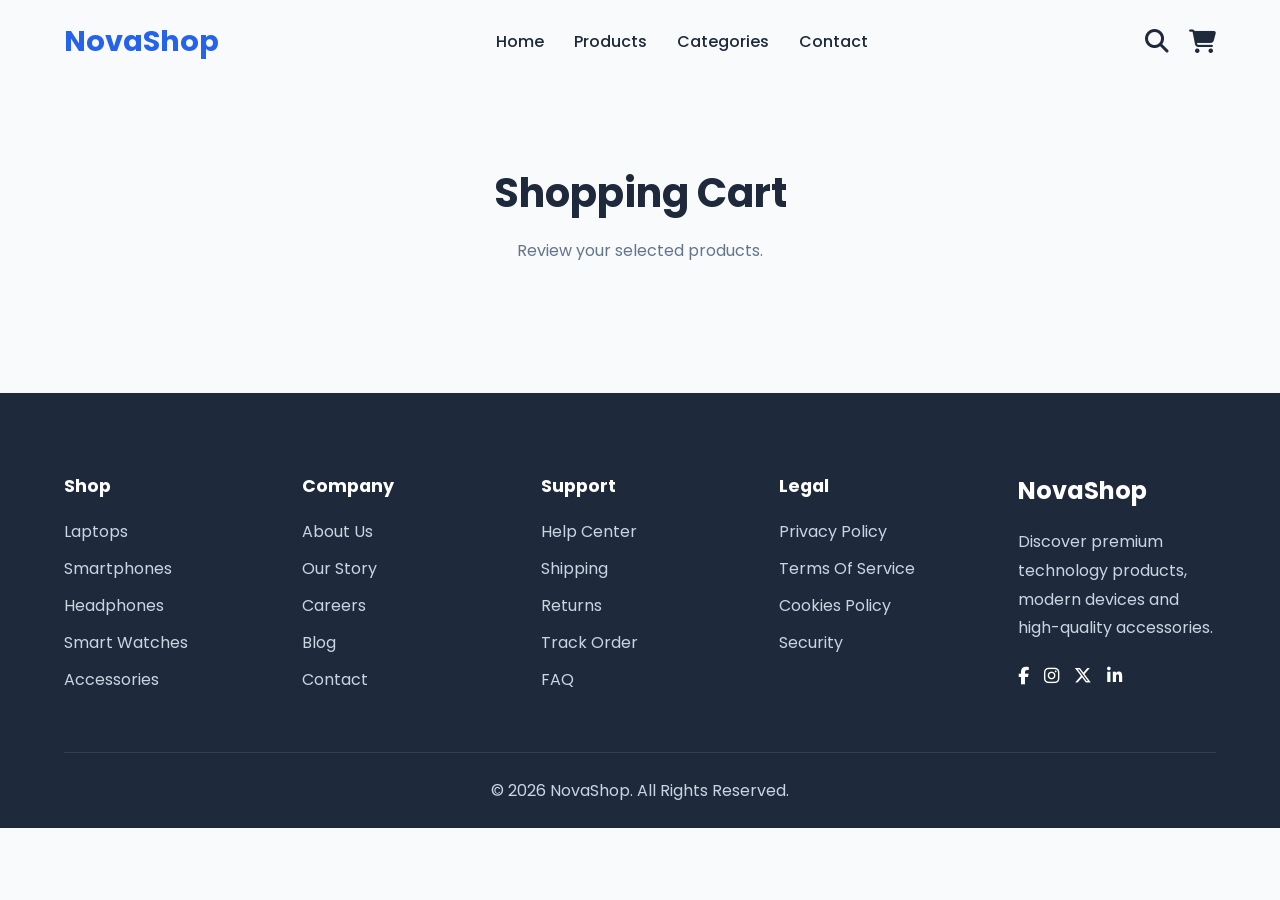
==== cart.html @ ce9112bd "Create shopping cart page and styles" ====
<!DOCTYPE html>
<html lang="en">

<head>

    <meta charset="UTF-8">

    <meta name="viewport" content="width=device-width, initial-scale=1.0">

    <title>NovaShop | Premium Tech Store</title>

    <!-- Google Font -->

    <link rel="preconnect" href="https://fonts.googleapis.com">

    <link rel="preconnect" href="https://fonts.gstatic.com" crossorigin>

    <link href="https://fonts.googleapis.com/css2?family=Poppins:wght@300;400;500;600;700;800&display=swap" rel="stylesheet">

    <!-- Font Awesome -->

    <link rel="stylesheet" href="https://cdnjs.cloudflare.com/ajax/libs/font-awesome/6.7.2/css/all.min.css">

    <!-- Main CSS -->

    <link rel="stylesheet" href="assets/css/style.css">
    <link rel="stylesheet" href="assets/css/responsive.css">

</head>

<body>

    <header>

        

        <nav class="navbar container">

            <a href="index.html" class="logo">
                NovaShop
            </a>

            <!-- Desktop Navigation -->

            <ul class="nav-links">

                <li>
                    <a href="index.html">Home</a>
                </li>

                <li>
                    <a href="products.html">Products</a>
                </li>

                <li>
                    <a href="#">Categories</a>
                </li>

                <li>
                    <a href="#">Contact</a>
                </li>

                

            </ul>

            <!-- Desktop Icons -->

           <div class="nav-actions">

                <div class="nav-icons">

                    <a href="#" class="search-toggle">
                        <i class="fa-solid fa-magnifying-glass"></i>
                    </a>
                    
                    <a href="cart.html">
                        <i class="fa-solid fa-cart-shopping"></i>
                    </a>
                    
                    <div class="menu-toggle">
                        <i class="fa-solid fa-bars"></i>
                    </div>
                    
                </div>
            </div>

        </nav>

        <div class="search-box ">

            <input id="search-input" type="text" placeholder="Search products...">

        </div>

    </header>

    <div class="overlay"></div>
    

    <main>

       

      <section class="cart-page">

            <div class="container">

                <div class="section-title">

                    <h2>Shopping Cart</h2>

                    <p>Review your selected products.</p>

                </div>

                <div id="cart-container">

                </div>

            </div>

        </section>
        

    </main>



    <footer class="footer">

        <div class="container">

            <div class="footer-container">

                <div class="footer-column">

                    <h3>Shop</h3>

                    <ul>

                        <li><a href="#">Laptops</a></li>

                        <li><a href="#">Smartphones</a></li>

                        <li><a href="#">Headphones</a></li>

                        <li><a href="#">Smart Watches</a></li>

                        <li><a href="#">Accessories</a></li>

                    </ul>

                </div>

                <div class="footer-column">

                    <h3>Company</h3>

                    <ul>

                        <li><a href="about.html">About Us</a></li>

                        <li><a href="#">Our Story</a></li>

                        <li><a href="#">Careers</a></li>

                        <li><a href="#">Blog</a></li>

                        <li><a href="contact.html">Contact</a></li>

                    </ul>

                </div>

                <div class="footer-column">

                    <h3>Support</h3>

                    <ul>

                        <li><a href="#">Help Center</a></li>

                        <li><a href="#">Shipping</a></li>

                        <li><a href="#">Returns</a></li>

                        <li><a href="#">Track Order</a></li>

                        <li><a href="#">FAQ</a></li>

                    </ul>

                </div>

                <div class="footer-column">

                    <h3>Legal</h3>

                    <ul>

                        <li><a href="#">Privacy Policy</a></li>

                        <li><a href="#">Terms Of Service</a></li>

                        <li><a href="#">Cookies Policy</a></li>

                        <li><a href="#">Security</a></li>

                    </ul>

                </div>

                <div class="footer-column footer-brand">

                    <h2>NovaShop</h2>

                    <p>
                        Discover premium technology products,
                        modern devices and high-quality accessories.
                    </p>

                    <div class="social-icons">

                        <a href="#">
                            <i class="fa-brands fa-facebook-f"></i>
                        </a>

                        <a href="#">
                            <i class="fa-brands fa-instagram"></i>
                        </a>

                        <a href="#">
                            <i class="fa-brands fa-x-twitter"></i>
                        </a>

                        <a href="#">
                            <i class="fa-brands fa-linkedin-in"></i>
                        </a>

                    </div>

                </div>

            </div>

            <div class="footer-bottom">

                <p>
                    © 2026 NovaShop. All Rights Reserved.
                </p>

            </div>

        </div>

    </footer>

    <script src="assets/js/cart.js"></script>
    <script src="assets/js/main.js"></script>
</body>

</html>
---- assets/css/style.css ----
/* RESET */


* {
    margin: 0;
    padding: 0;
    box-sizing: border-box;
}


   /* ROOT VARIABLES */

:root {

    --primary-color: #2563eb;

    --secondary-color: #1e293b;

    --background-color: #f8fafc;

    --white-color: #ffffff;

    --gray-color: #64748b;

    --border-color: #e2e8f0;

    --transition: 0.3s;
}


/* GLOBAL STYLES*/

html {
    scroll-behavior: smooth;
}

body {

    font-family: "Poppins", sans-serif;

    background-color: var(--background-color);

    color: var(--secondary-color);
}

img {
    max-width: 100%;
    display: block;
}

a {
    text-decoration: none;
}

ul {
    list-style: none;
}


/* REUSABLE CLASSES */

.container {

    width: 90%;

    max-width: 1200px;

    margin: 0 auto;
}


.btn {

    display: inline-block;

    padding: 14px 28px;

    background-color: var(--primary-color);

    color: var(--white-color);

    border-radius: 10px;

    transition: var(--transition);
    
}

.btn:hover {

    transform: translateY(-3px);
}





/*  HEADER*/

.header {

    background-color: var(--white-color);

    border-bottom: 1px solid var(--border-color);
}


.overlay {

    position: fixed;

    top: 0;

    left: 0;

    width: 100%;

    height: 100vh;

    background: rgba(0,0,0,0.4);

    opacity: 0;

    visibility: hidden;

    transition: 0.4s;

    z-index: 999;
}

/*  NAVBAR */

.navbar {

    display: flex;

    justify-content: space-between;

    align-items: center;

    padding: 20px 0;
}


.logo {

    font-size: 1.8rem;

    font-weight: 700;

    color: var(--primary-color);
}


.nav-links {

    display: flex;

    gap: 30px;
}


.nav-links a {

    color: var(--secondary-color);

    font-weight: 500;

    transition: var(--transition);
}


.nav-links a:hover {

    color: var(--primary-color);
}


.nav-icons {

    display: flex;

    gap: 20px;
}


.menu-toggle {

    display: none;

    font-size: 1.5rem;

    cursor: pointer;
}


.nav-icons a {

    color: var(--secondary-color);

    font-size: 1.5rem;

    transition: var(--transition);
}


.nav-icons a:hover {

    color: var(--primary-color);
}

.mobile-icons {

    display: none;
}



.search-box {

    display: none;

    padding: 20px 0;

    animation: searchDrop 0.3s ease;

     width: 100%;
}

@keyframes searchDrop {

    from {

        opacity: 0;

        transform: translateY(-10px);
    }

    to {

        opacity: 1;

        transform: translateY(0);
    }
}


.search-box.active {

     display: flex;

    justify-content: center;

    padding: 20px 0;
}


.search-box input {

    width: 100%;

    max-width: 600px;

    padding: 15px 20px;

    border: 1px solid var(--border-color);

    border-radius: 10px;

     box-shadow: 0 5px 15px rgba(0,0,0,0.08);

    font-size: 1rem;

    outline: none;
}


/* Hero  */





.hero {

    padding: 80px 0;
}


.hero-content {

    display: flex;

    align-items: center;

    justify-content: space-between;

    gap: 60px;
}


.hero-text {

    flex: 1;
}


.hero-subtitle {

    color: var(--primary-color);

    font-weight: 600;
}


.hero-text h1 {

    font-size: 4rem;

    line-height: 1.2;

    margin: 20px 0;
}


.hero-text p {

    color: var(--gray-color);

    line-height: 1.8;

    margin-bottom: 30px;
}


.hero-image {

    flex: 1;
}


.hero-image img {

    width: 100%;
}


/*SECTION TITLE */

.section-title {

    text-align: center;

    margin-bottom: 50px;
}

.section-title h2 {

    font-size: 2.5rem;

    margin-bottom: 15px;
}

.section-title p {

    color: var(--gray-color);
}


/* CATEGORIES*/

.categories {

    padding: 80px 0;
}

.categories-container {

    display: grid;

    grid-template-columns: repeat(5, 1fr);

    gap: 20px;
}

.category-card {

    background-color: var(--white-color);

    padding: 30px 20px;

    text-align: center;

    border-radius: 15px;

    border: 1px solid var(--border-color);

    transition: var(--transition);

    cursor: pointer;
}

.category-card:hover {

    transform: translateY(-8px);
}

.category-card i {

    font-size: 2.5rem;

    color: var(--primary-color);

    margin-bottom: 20px;
}

.category-card h3 {

    font-size: 1rem;
}





/* FEATURED PRODUCTS*/

.featured-products {

    padding: 80px 0;
}

.products-grid {

    display: grid;

    grid-template-columns: repeat(4, 1fr);

    gap: 25px;
}

.product-card {

    background-color: var(--white-color);

    border-radius: 20px;

    overflow: hidden;

    border: 1px solid var(--border-color);

    transition: var(--transition);
}

.product-card:hover {

    transform: translateY(-10px);
}

.product-card img {

    width: 100%;

    height: 250px;

    object-fit: cover;
}

.product-info {

    padding: 20px;
}

.product-info h3 {

    margin-bottom: 10px;
}

.product-info p {

    color: var(--primary-color);

    font-weight: 600;

    margin-bottom: 20px;
}

.product-info .btn {

    width: 100%;

    text-align: center;
}



/* FEATURES */

.features {

    padding: 80px 0;
}

.features-grid {

    display: grid;

    grid-template-columns: repeat(4, 1fr);

    gap: 25px;
}

.feature-card {

    background-color: var(--white-color);

    border: 1px solid var(--border-color);

    border-radius: 20px;

    padding: 30px;

    text-align: center;

    transition: var(--transition);
}

.feature-card:hover {

    transform: translateY(-10px);
}

.feature-card i {

    font-size: 2.5rem;

    color: var(--primary-color);

    margin-bottom: 20px;
}

.feature-card h3 {

    margin-bottom: 15px;
}

.feature-card p {

    color: var(--gray-color);

    line-height: 1.8;
}



/* NEWSLETTER */

.newsletter {

    padding: 80px 0;
}

.newsletter-content {

    background-color: var(--primary-color);

    color: white;

    text-align: center;

    padding: 60px;

    border-radius: 25px;
}

.newsletter-content h2 {

    font-size: 2.5rem;

    margin-bottom: 15px;
}

.newsletter-content p {

    margin-bottom: 30px;
}

.newsletter-content form {

    display: flex;

    justify-content: center;

    gap: 15px;
}

.newsletter-content input {

    width: 400px;

    padding: 15px;

    border: none;

    border-radius: 10px;
}

.newsletter-content .btn {

     background-color: var(--secondary-color);

    color: white;
    border: none;
}
.newsletter-content .btn:hover {

    opacity: 0.9;
}



/* FOOTER*/

.footer {

    background-color: var(--secondary-color);

    color: white;

    padding-top: 80px;
}


.footer-container {

    display: grid;

    grid-template-columns: repeat(5, 1fr);

    gap: 40px;
}


.footer-column h3 {

    margin-bottom: 20px;

    font-size: 1.1rem;
}


.footer-column ul {

    display: flex;

    flex-direction: column;

    gap: 12px;
}


.footer-column a {

    color: #cbd5e1;

    transition: var(--transition);
}


.footer-column a:hover {

    color: white;
}


.footer-brand h2 {

    color: white;

    margin-bottom: 20px;
}


.footer-brand p {

    color: #cbd5e1;

    line-height: 1.8;

    margin-bottom: 20px;
}


.social-icons {

    display: flex;

    gap: 15px;
}


.social-icons a {

    color: white;

    font-size: 1.1rem;

    transition: var(--transition);
}


.social-icons a:hover {

    color: var(--primary-color);
}


.footer-bottom {

    margin-top: 60px;

    padding: 25px 0;

    border-top: 1px solid rgba(255,255,255,0.1);

    text-align: center;
}


.footer-bottom p {

    color: #cbd5e1;
}

.cart-page {

    padding: 80px 0;
}

.cart-item {

    display: flex;

    align-items: center;

    gap: 20px;

    background: var(--white-color);

    border: 1px solid var(--border-color);

    border-radius: 15px;

    padding: 20px;

    margin-bottom: 20px;
}

.cart-item img {

    width: 120px;

    height: 120px;

    object-fit: cover;

    border-radius: 10px;
}

.cart-info {

    flex: 1;
}

.cart-info h3 {

    margin-bottom: 10px;
}

.cart-price {

    color: var(--primary-color);

    font-weight: 600;
}

.cart-total {

    margin-top: 40px;

    text-align: right;

    font-size: 1.5rem;

    font-weight: 700;
}
---- assets/css/responsive.css ----
/* TABLET*/

@media (max-width: 992px) {

    .hero-content {

        flex-direction: column;

        text-align: center;
    }

    .hero-text h1 {

        font-size: 3rem;
    }

    .categories-container {

        grid-template-columns: repeat(3, 1fr);
    }

    .products-grid {

        grid-template-columns: repeat(2, 1fr);
    }

    .features-grid {

        grid-template-columns: repeat(2, 1fr);
    }

    .footer-container {

        grid-template-columns: repeat(2, 1fr);
    }


    /* product page  */

   .products-grid {

        grid-template-columns: repeat(2, 1fr);
    }

}


/* MOBILE */

@media (max-width: 768px) {

    .overlay.active {

        opacity: 1;

        visibility: visible;
    }

    .navbar {

        position: relative;

        flex-wrap: wrap;

         display: flex;

        justify-content: space-between;

        align-items: center;
    }

    .nav-actions {

        display: flex;

        align-items: center;

        gap: 20px;
    }

    .nav-actions a,
    .menu-toggle {

        color: var(--secondary-color);

        font-size: 1.4rem;

        cursor: pointer;
    }


    


    .menu-toggle {

        display: block;

        position: relative;

        z-index: 1100;
    }


    /* Sidebar */

    .nav-links {

        position: fixed;

        top: 0;

        right: -300px;

        width: 300px;

        height: 100vh;

        background-color: var(--white-color);

        display: flex;

        flex-direction: column;

        align-items: flex-start;
        

        justify-content: flex-start;

        padding-top: 100px;
        padding-left: 70px;

        gap: 40px;

        transition: 0.4s;

        z-index: 1000;

        box-shadow: -5px 0 20px rgba(0,0,0,0.1);
    }

    .nav-links li {

        width: 100%;
    }

    .nav-links a {

        font-size: 1.1rem;

        font-weight: 500;
    }

     

    .nav-links.active {

        right: 0;
    }


    .nav-icons {

        display: flex;

        gap: 20px;

        width: 100%;

        justify-content: center;

        margin-top: 20px;
    }


    .nav-icons.active {

        display: flex;
    }

    .mobile-icons {

        display: flex;

        gap: 25px;

        margin-top: 50px;

        padding-top: 30px;

        border-top: 1px solid #e5e7eb;
    }

    .mobile-icons a {

        font-size: 1.3rem;

        color: var(--dark-color);
    }

    .hero {

        padding: 60px 0;
    }

    .hero-text h1 {

        font-size: 2.3rem;
    }

    .categories-container {

        grid-template-columns: 1fr;
    }

    .products-grid {

        grid-template-columns: 1fr;
    }

    .features-grid {

        grid-template-columns: 1fr;
    }

    .newsletter-content {

        padding: 40px 20px;
    }

    .newsletter-content form {

        flex-direction: column;
    }

    .newsletter-content input {

        width: 100%;
    }

    .footer-container {

        grid-template-columns: 1fr;

        text-align: center;
    }

    .social-icons {

        justify-content: center;
    }

    /* product page  */

     .page-banner h1 {

        font-size: 2.2rem;
    }

    .products-grid {

        grid-template-columns: 1fr;
    }

    .category-filters {

        justify-content: center;
    }


     .product-details-content {

        grid-template-columns: 1fr;

        gap: 30px;
    }

    .product-details-info h1 {

        font-size: 2rem;
    }
}
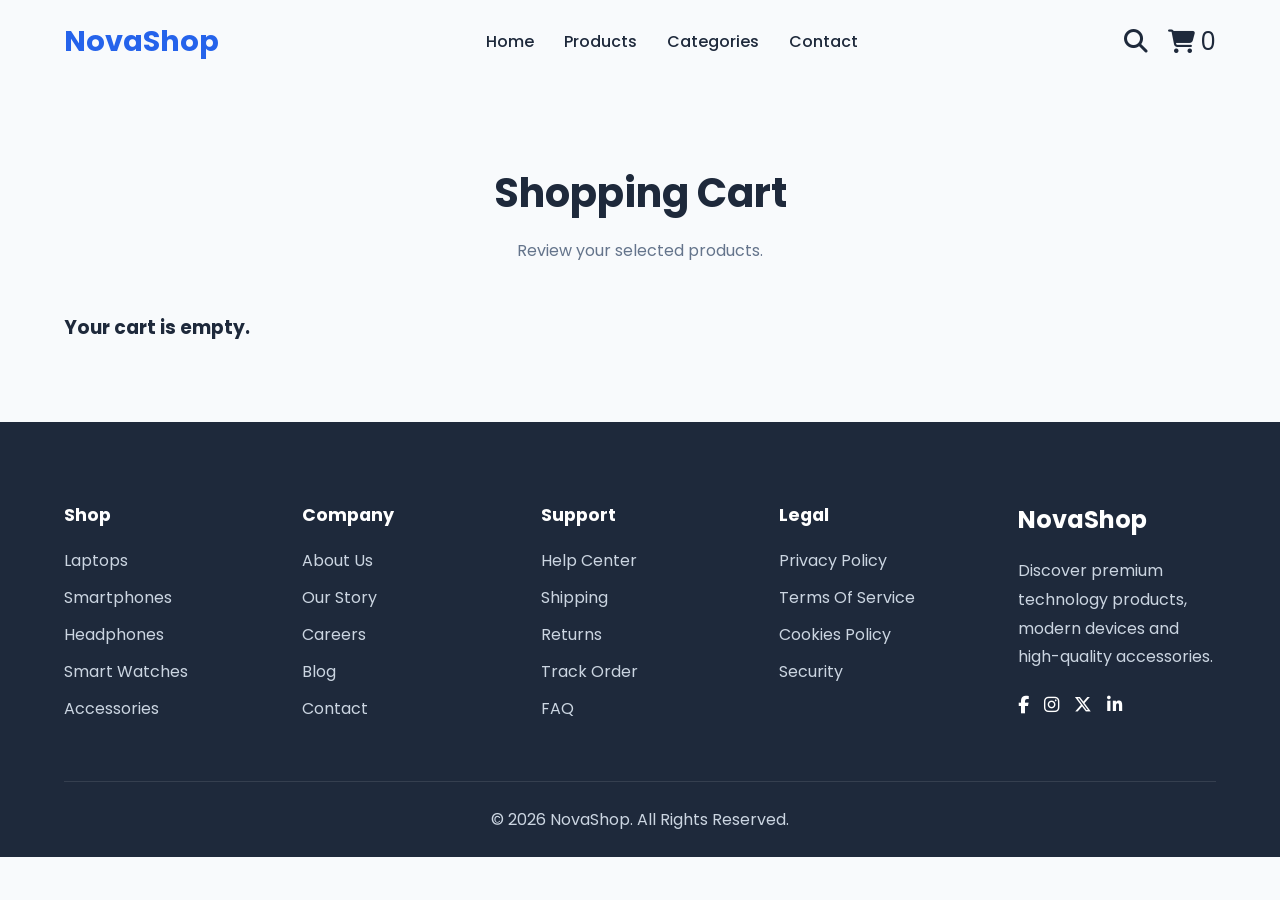
==== commit 9ef1dcf8: "Add shopping cart page and styles" ====
--- a/cart.html
+++ b/cart.html
@@ -9,6 +9,8 @@
 
     <title>NovaShop | Premium Tech Store</title>
 
+    <meta name="description" content="Review the premium tech devices in your shopping cart, manage quantities, and complete your purchase securely.">
+
     <!-- Google Font -->
 
     <link rel="preconnect" href="https://fonts.googleapis.com">
@@ -24,6 +26,7 @@
     <!-- Main CSS -->
 
     <link rel="stylesheet" href="assets/css/style.css">
+    <link rel="stylesheet" href="assets/css/cart.css">
     <link rel="stylesheet" href="assets/css/responsive.css">
 
 </head>
@@ -40,7 +43,7 @@
                 NovaShop
             </a>
 
-            <!-- Desktop Navigation -->
+             <!-- Desktop Navigation -->
 
             <ul class="nav-links">
 
@@ -53,11 +56,11 @@
                 </li>
 
                 <li>
-                    <a href="#">Categories</a>
+                    <a href="products.html">Categories</a>
                 </li>
 
                 <li>
-                    <a href="#">Contact</a>
+                    <a href="contact.html">Contact</a>
                 </li>
 
                 
@@ -74,8 +77,9 @@
                         <i class="fa-solid fa-magnifying-glass"></i>
                     </a>
                     
-                    <a href="cart.html">
+                    <a href="cart.html" class="cart-icon-wrapper">
                         <i class="fa-solid fa-cart-shopping"></i>
+                        <span class="cart-count hidden">0</span>
                     </a>
                     
                     <div class="menu-toggle">
@@ -139,15 +143,15 @@
 
                     <ul>
 
-                        <li><a href="#">Laptops</a></li>
-
-                        <li><a href="#">Smartphones</a></li>
-
-                        <li><a href="#">Headphones</a></li>
-
-                        <li><a href="#">Smart Watches</a></li>
-
-                        <li><a href="#">Accessories</a></li>
+                        <li><a href="products.html?category=Laptops">Laptops</a></li>
+
+                        <li><a href="products.html?category=Smartphones">Smartphones</a></li>
+
+                        <li><a href="products.html?category=Headphones">Headphones</a></li>
+
+                        <li><a href="products.html?category=Watches">Smart Watches</a></li>
+
+                        <li><a href="products.html?category=Accessories">Accessories</a></li>
 
                     </ul>
 
@@ -256,6 +260,56 @@
 
     </footer>
 
+    <!-- Checkout Modal Overlay -->
+    <div class="modal-overlay" id="checkout-modal-overlay">
+        <div class="checkout-modal">
+            <button class="close-modal-btn" id="close-modal-btn">&times;</button>
+            <div id="modal-content-area">
+                <h2 class="checkout-form-title">Checkout Details</h2>
+                <form id="checkout-form">
+                    <div class="form-group">
+                        <label for="checkout-name">Full Name</label>
+                        <input type="text" id="checkout-name" required placeholder="e.g. John Doe">
+                    </div>
+                    <div class="form-group">
+                        <label for="checkout-email">Email Address</label>
+                        <input type="email" id="checkout-email" required placeholder="e.g. john@example.com">
+                    </div>
+                    <div class="form-group">
+                        <label for="checkout-address">Shipping Address</label>
+                        <input type="text" id="checkout-address" required placeholder="e.g. 123 Main St">
+                    </div>
+                    <div class="form-row-2">
+                        <div class="form-group">
+                            <label for="checkout-city">City</label>
+                            <input type="text" id="checkout-city" required placeholder="e.g. New York">
+                        </div>
+                        <div class="form-group">
+                            <label for="checkout-zip">Zip Code</label>
+                            <input type="text" id="checkout-zip" required placeholder="e.g. 10001">
+                        </div>
+                    </div>
+                    <div class="form-group">
+                        <label for="checkout-card">Card Number</label>
+                        <input type="text" id="checkout-card" required placeholder="1234 5678 1234 5678" pattern="\d{16}" title="Please enter a valid 16-digit card number">
+                    </div>
+                    <div class="form-row-2">
+                        <div class="form-group">
+                            <label for="checkout-expiry">Expiry Date</label>
+                            <input type="text" id="checkout-expiry" required placeholder="MM/YY" pattern="\d{2}/\d{2}" title="MM/YY format">
+                        </div>
+                        <div class="form-group">
+                            <label for="checkout-cvv">CVV</label>
+                            <input type="password" id="checkout-cvv" required placeholder="123" pattern="\d{3}" title="3-digit CVV">
+                        </div>
+                    </div>
+                    <button type="submit" class="btn checkout-submit-btn">Place Order</button>
+                </form>
+            </div>
+        </div>
+    </div>
+
+    <script src="assets/js/search.js"></script>
     <script src="assets/js/cart.js"></script>
     <script src="assets/js/main.js"></script>
 </body>
--- a/assets/css/cart.css
+++ b/assets/css/cart.css
@@ -0,0 +1,335 @@
+/* Cart Page Styles */
+
+.cart-layout {
+    display: grid;
+    grid-template-columns: 2fr 1fr;
+    gap: 30px;
+    align-items: start;
+    margin-top: 30px;
+}
+
+@media (max-width: 992px) {
+    .cart-layout {
+        grid-template-columns: 1fr;
+    }
+}
+
+.cart-items-list {
+    display: flex;
+    flex-direction: column;
+    gap: 20px;
+}
+
+.cart-item {
+    display: grid;
+    grid-template-columns: auto 1fr auto auto;
+    align-items: center;
+    gap: 25px;
+    background: var(--white-color);
+    border: 1px solid var(--border-color);
+    border-radius: 15px;
+    padding: 20px;
+    box-shadow: 0 4px 6px -1px rgba(0, 0, 0, 0.05);
+    transition: var(--transition);
+}
+
+.cart-item:hover {
+    box-shadow: 0 10px 15px -3px rgba(0, 0, 0, 0.1);
+}
+
+.cart-item img {
+    width: 100px;
+    height: 100px;
+    object-fit: cover;
+    border-radius: 10px;
+}
+
+.cart-item-info {
+    display: flex;
+    flex-direction: column;
+    gap: 5px;
+}
+
+.cart-item-info h3 {
+    font-size: 1.1rem;
+    font-weight: 600;
+    color: var(--secondary-color);
+}
+
+.cart-item-category {
+    font-size: 0.85rem;
+    color: var(--gray-color);
+}
+
+.cart-item-price {
+    font-weight: 600;
+    color: var(--primary-color);
+    font-size: 1.05rem;
+}
+
+.cart-qty-control {
+    display: flex;
+    align-items: center;
+    border: 1px solid var(--border-color);
+    border-radius: 8px;
+    background: var(--background-color);
+    overflow: hidden;
+}
+
+.cart-qty-btn {
+    border: none;
+    background: transparent;
+    width: 35px;
+    height: 35px;
+    font-size: 1rem;
+    cursor: pointer;
+    display: flex;
+    align-items: center;
+    justify-content: center;
+    transition: var(--transition);
+    color: var(--secondary-color);
+}
+
+.cart-qty-btn:hover {
+    background: var(--border-color);
+}
+
+.cart-qty-value {
+    width: 40px;
+    text-align: center;
+    font-weight: 600;
+    font-size: 0.95rem;
+}
+
+.cart-item-subtotal {
+    font-weight: 700;
+    font-size: 1.1rem;
+    color: var(--secondary-color);
+    min-width: 80px;
+    text-align: right;
+}
+
+.cart-item-remove {
+    background: transparent;
+    border: none;
+    color: #ef4444;
+    cursor: pointer;
+    font-size: 1.2rem;
+    padding: 8px;
+    border-radius: 50%;
+    transition: var(--transition);
+    display: flex;
+    align-items: center;
+    justify-content: center;
+}
+
+.cart-item-remove:hover {
+    background: #fef2f2;
+    transform: scale(1.1);
+}
+
+/* Order Summary */
+.order-summary {
+    background: var(--white-color);
+    border: 1px solid var(--border-color);
+    border-radius: 20px;
+    padding: 30px;
+    box-shadow: 0 4px 6px -1px rgba(0, 0, 0, 0.05);
+}
+
+.summary-title {
+    font-size: 1.3rem;
+    font-weight: 700;
+    margin-bottom: 20px;
+    padding-bottom: 15px;
+    border-bottom: 1px solid var(--border-color);
+}
+
+.summary-row {
+    display: flex;
+    justify-content: space-between;
+    margin-bottom: 15px;
+    font-size: 0.95rem;
+    color: var(--gray-color);
+}
+
+.summary-row.total {
+    font-size: 1.25rem;
+    font-weight: 700;
+    color: var(--secondary-color);
+    margin-top: 20px;
+    padding-top: 15px;
+    border-top: 1px solid var(--border-color);
+}
+
+.checkout-btn {
+    width: 100%;
+    margin-top: 25px;
+    border: none;
+    font-weight: 600;
+    font-size: 1rem;
+    cursor: pointer;
+    text-align: center;
+}
+
+/* Empty Cart View */
+.empty-cart-view {
+    text-align: center;
+    padding: 60px 0;
+}
+
+.empty-cart-view i {
+    font-size: 4rem;
+    color: var(--border-color);
+    margin-bottom: 20px;
+}
+
+.empty-cart-view h3 {
+    font-size: 1.5rem;
+    margin-bottom: 15px;
+}
+
+.empty-cart-view p {
+    color: var(--gray-color);
+    margin-bottom: 25px;
+}
+
+/* Modal styles for Checkout */
+.modal-overlay {
+    position: fixed;
+    top: 0;
+    left: 0;
+    width: 100%;
+    height: 100%;
+    background: rgba(0, 0, 0, 0.6);
+    backdrop-filter: blur(5px);
+    display: flex;
+    align-items: center;
+    justify-content: center;
+    z-index: 10000;
+    opacity: 0;
+    visibility: hidden;
+    transition: var(--transition);
+}
+
+.modal-overlay.active {
+    opacity: 1;
+    visibility: visible;
+}
+
+.checkout-modal {
+    background: var(--white-color);
+    border-radius: 20px;
+    width: 90%;
+    max-width: 600px;
+    padding: 40px;
+    box-shadow: 0 20px 25px -5px rgba(0, 0, 0, 0.15);
+    position: relative;
+    transform: translateY(-50px);
+    transition: var(--transition);
+}
+
+.modal-overlay.active .checkout-modal {
+    transform: translateY(0);
+}
+
+.close-modal-btn {
+    position: absolute;
+    top: 20px;
+    right: 20px;
+    background: transparent;
+    border: none;
+    font-size: 1.5rem;
+    cursor: pointer;
+    color: var(--gray-color);
+    transition: var(--transition);
+}
+
+.close-modal-btn:hover {
+    color: var(--secondary-color);
+}
+
+.checkout-form-title {
+    font-size: 1.5rem;
+    font-weight: 700;
+    margin-bottom: 25px;
+    color: var(--secondary-color);
+}
+
+.form-group {
+    margin-bottom: 20px;
+}
+
+.form-group label {
+    display: block;
+    font-size: 0.9rem;
+    font-weight: 600;
+    margin-bottom: 8px;
+    color: var(--secondary-color);
+}
+
+.form-group input {
+    width: 100%;
+    padding: 12px 15px;
+    border: 1px solid var(--border-color);
+    border-radius: 8px;
+    font-size: 0.95rem;
+    outline: none;
+    transition: var(--transition);
+}
+
+.form-group input:focus {
+    border-color: var(--primary-color);
+    box-shadow: 0 0 0 3px rgba(37, 99, 235, 0.15);
+}
+
+.form-row-2 {
+    display: grid;
+    grid-template-columns: 1fr 1fr;
+    gap: 15px;
+}
+
+.checkout-submit-btn {
+    width: 100%;
+    border: none;
+    font-weight: 600;
+    font-size: 1.05rem;
+    cursor: pointer;
+    margin-top: 10px;
+}
+
+/* Success Animation Screen */
+.success-screen {
+    text-align: center;
+    padding: 30px 0;
+}
+
+.success-icon {
+    width: 80px;
+    height: 80px;
+    border-radius: 50%;
+    background: #ecfdf5;
+    color: #10b981;
+    font-size: 3rem;
+    display: flex;
+    align-items: center;
+    justify-content: center;
+    margin: 0 auto 20px;
+    animation: scaleIn 0.5s cubic-bezier(0.175, 0.885, 0.32, 1.275);
+}
+
+@keyframes scaleIn {
+    0% { transform: scale(0); }
+    100% { transform: scale(1); }
+}
+
+.success-screen h3 {
+    font-size: 1.6rem;
+    color: var(--secondary-color);
+    margin-bottom: 10px;
+}
+
+.success-screen p {
+    color: var(--gray-color);
+    margin-bottom: 25px;
+}
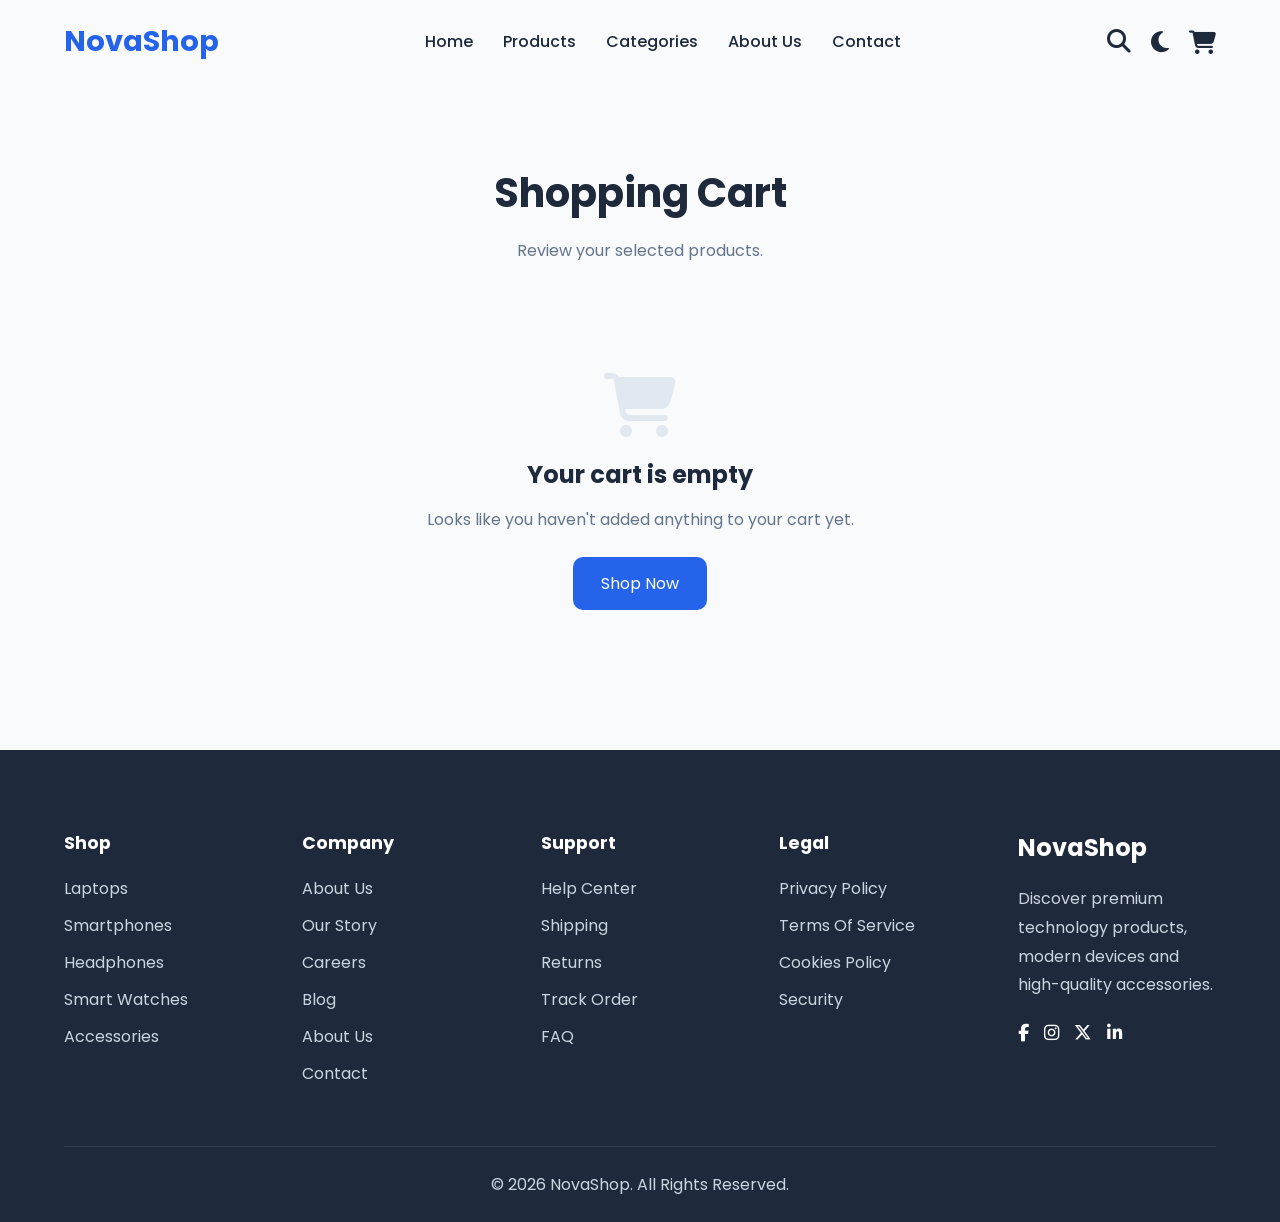
==== commit 86d1d728: "nav: add About Us link to the main navigation menu" ====
--- a/cart.html
+++ b/cart.html
@@ -29,6 +29,9 @@
     <link rel="stylesheet" href="assets/css/cart.css">
     <link rel="stylesheet" href="assets/css/responsive.css">
 
+    <!-- Theme JS (loads early to prevent theme flashing) -->
+    <script src="assets/js/theme.js"></script>
+
 </head>
 
 <body>
@@ -60,6 +63,10 @@
                 </li>
 
                 <li>
+                    <a href="about.html">About Us</a>
+                </li>
+
+                <li>
                     <a href="contact.html">Contact</a>
                 </li>
 
@@ -75,6 +82,10 @@
 
                     <a href="#" class="search-toggle">
                         <i class="fa-solid fa-magnifying-glass"></i>
+                    </a>
+
+                    <a href="#" class="theme-toggle-btn" title="Toggle Theme">
+                        <i class="fa-solid fa-moon"></i>
                     </a>
                     
                     <a href="cart.html" class="cart-icon-wrapper">
@@ -171,7 +182,13 @@
 
                         <li><a href="#">Blog</a></li>
 
-                        <li><a href="contact.html">Contact</a></li>
+                        <li>
+                    <a href="about.html">About Us</a>
+                </li>
+
+                <li>
+                    <a href="contact.html">Contact</a>
+                </li>
 
                     </ul>
 
@@ -314,4 +331,4 @@
     <script src="assets/js/main.js"></script>
 </body>
 
-</html>+</html>
--- a/assets/css/style.css
+++ b/assets/css/style.css
@@ -27,6 +27,35 @@
     --transition: 0.3s;
 }
 
+/* Dark mode variables */
+.dark-theme {
+    --primary-color: #3b82f6;
+
+    --secondary-color: #f8fafc;
+
+    --background-color: #0f172a;
+
+    --white-color: #1e293b;
+
+    --gray-color: #94a3b8;
+
+    --border-color: #334155;
+}
+
+/* Theme Toggle Button Styling */
+.theme-toggle-btn {
+    display: inline-flex;
+    align-items: center;
+    justify-content: center;
+    cursor: pointer;
+    transition: transform var(--transition), color var(--transition);
+}
+
+.theme-toggle-btn:hover {
+    transform: rotate(30deg) scale(1.1);
+}
+
+
 
 /* GLOBAL STYLES*/
 
@@ -77,7 +106,7 @@
 
     background-color: var(--primary-color);
 
-    color: var(--white-color);
+    color: #ffffff;
 
     border-radius: 10px;
 
@@ -208,6 +237,56 @@
     color: var(--primary-color);
 }
 
+.cart-icon-wrapper {
+    position: relative;
+    display: inline-flex;
+    align-items: center;
+    transition: transform var(--transition);
+}
+
+.cart-icon-wrapper.shake-anim {
+    animation: cartShake 0.4s ease-out;
+}
+
+@keyframes cartShake {
+    0%, 100% { transform: rotate(0) scale(1); }
+    25% { transform: rotate(-10deg) scale(1.15); }
+    75% { transform: rotate(10deg) scale(1.15); }
+}
+
+.cart-count {
+    position: absolute;
+    top: -5px;
+    right: -8px;
+    background-color: #ef4444;
+    color: #ffffff;
+    font-size: 0.7rem;
+    font-weight: 600;
+    min-width: 18px;
+    height: 18px;
+    border-radius: 50%;
+    display: flex;
+    align-items: center;
+    justify-content: center;
+    padding: 0 4px;
+    border: 2px solid var(--white-color);
+    transition: var(--transition);
+    pointer-events: none;
+}
+
+.cart-count.pulse-anim {
+    animation: badgePulse 0.3s ease-out;
+}
+
+@keyframes badgePulse {
+    0%, 100% { transform: scale(1); }
+    50% { transform: scale(1.4); }
+}
+
+.cart-count.hidden {
+    display: none;
+}
+
 .mobile-icons {
 
     display: none;
@@ -270,6 +349,10 @@
 
     font-size: 1rem;
 
+    background-color: var(--white-color);
+
+    color: var(--secondary-color);
+
     outline: none;
 }
 
@@ -384,6 +467,10 @@
 
 .category-card {
 
+    display: block;
+
+    color: var(--secondary-color);
+
     background-color: var(--white-color);
 
     padding: 30px 20px;
@@ -463,6 +550,13 @@
     height: 250px;
 
     object-fit: cover;
+
+    transition: 0.4s;
+}
+
+.product-card:hover img {
+
+    transform: scale(1.05);
 }
 
 .product-info {
@@ -602,6 +696,10 @@
     border: none;
 
     border-radius: 10px;
+
+    background-color: var(--white-color);
+
+    color: var(--secondary-color);
 }
 
 .newsletter-content .btn {
@@ -622,7 +720,7 @@
 
 .footer {
 
-    background-color: var(--secondary-color);
+    background-color: #1e293b;
 
     color: white;
 
